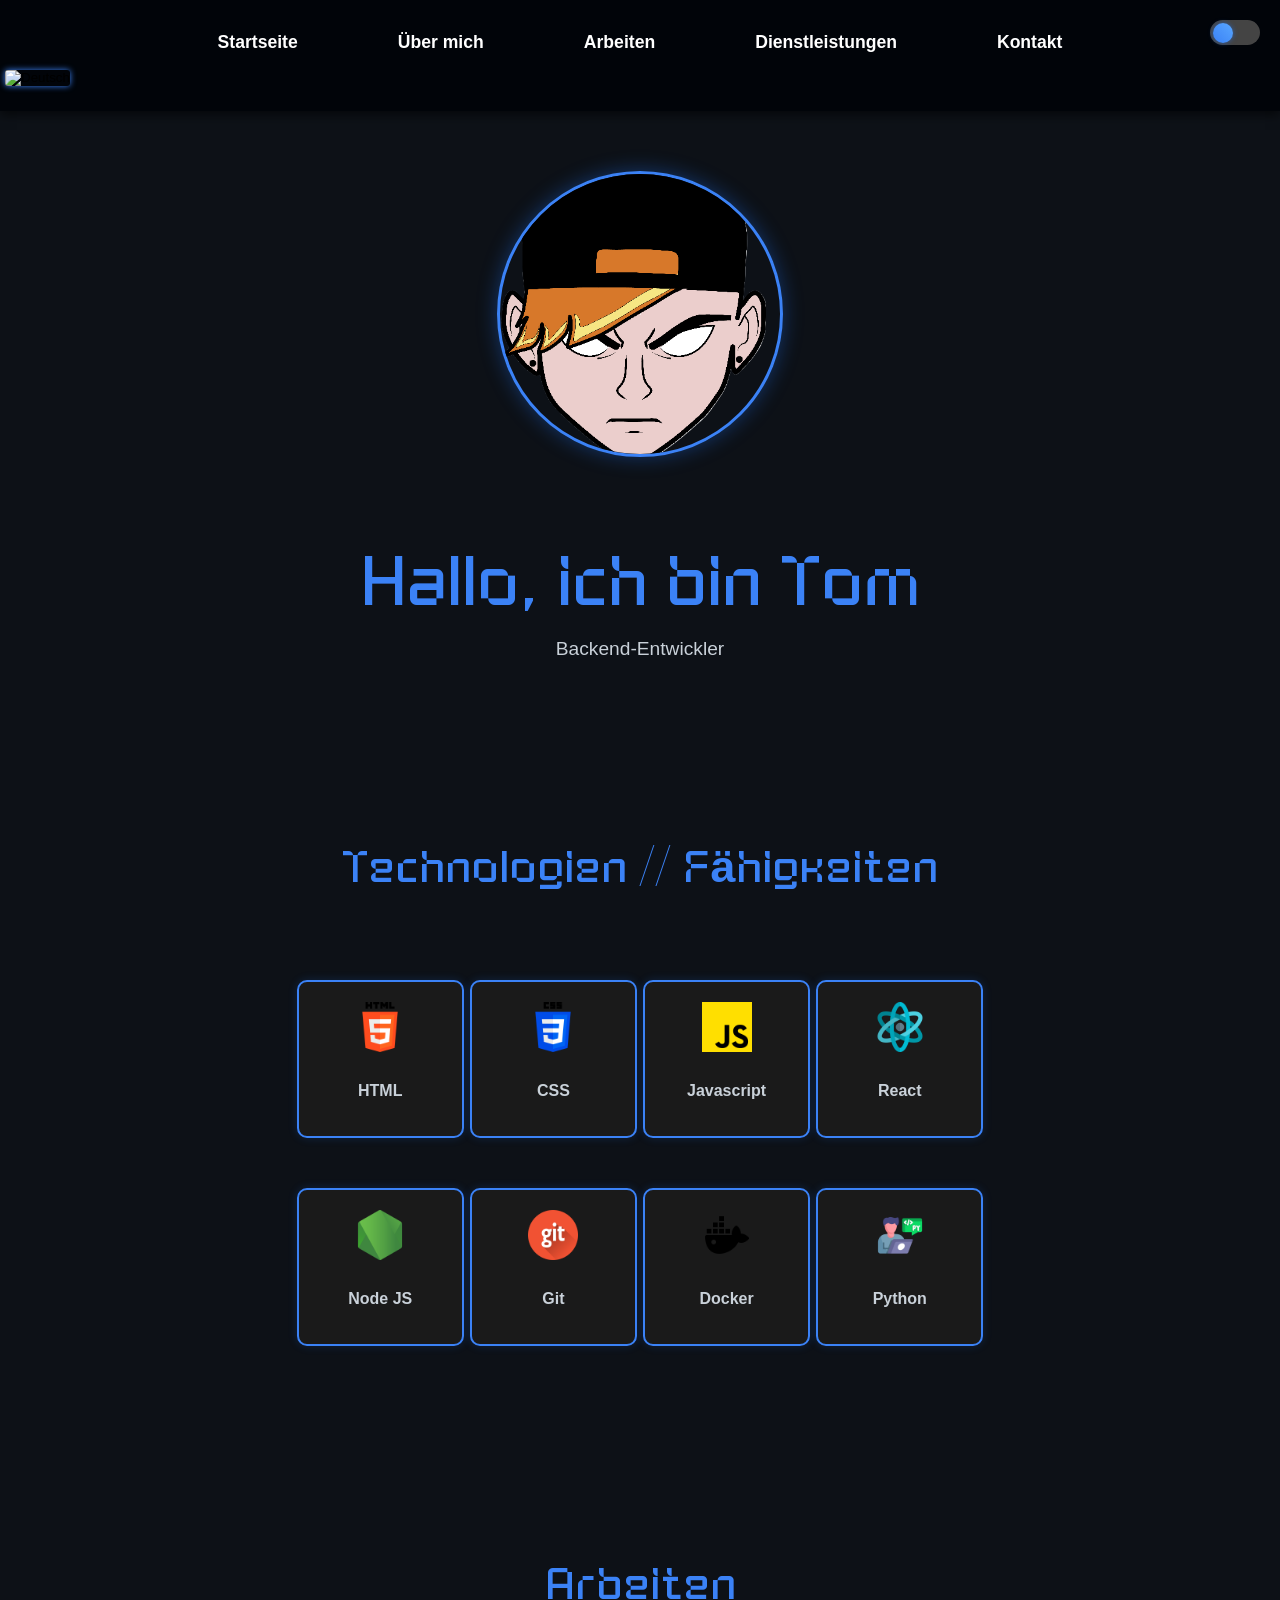
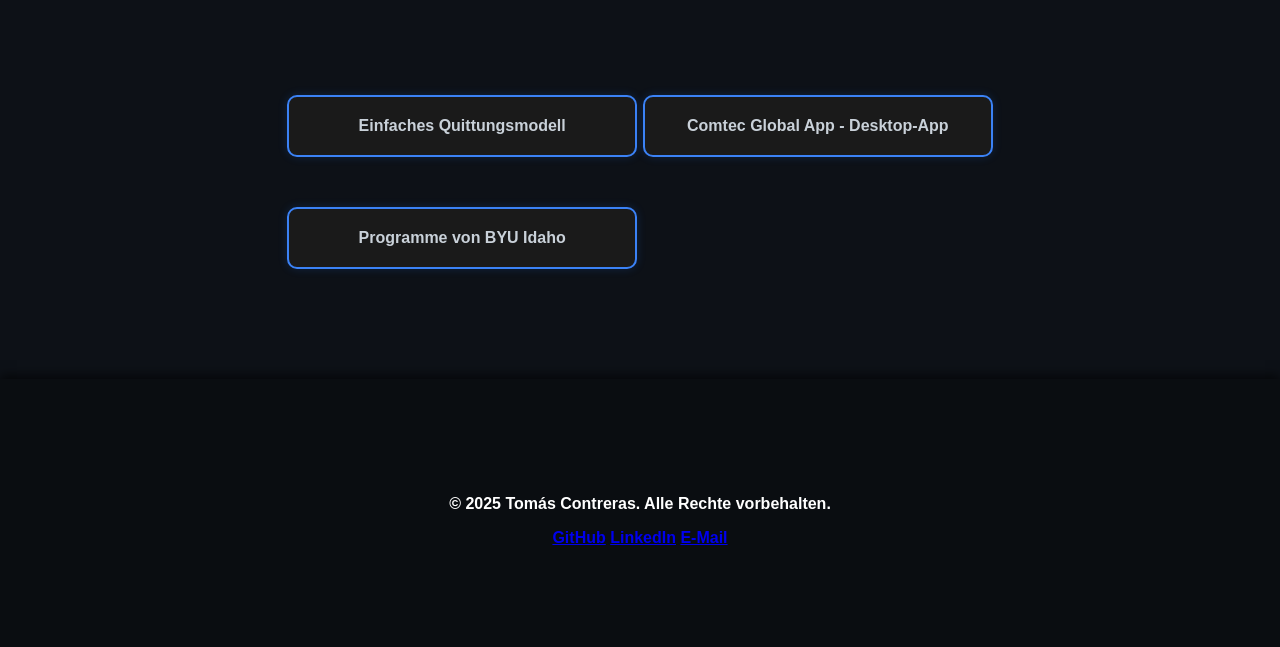
==== website portfolio/index-de.html @ 57a57ac4 "update" ====
<!DOCTYPE html>
<html lang="de">
<head>
  <meta charset="UTF-8" />
  <meta name="viewport" content="width=device-width, initial-scale=1.0"/>
  <title>Portfolio</title>
  <link rel="stylesheet" href="style/index.css">
  <link rel="stylesheet" href="style/index-responsive.css">
</head>

<body>
  <header>
    <nav>

      <ul class="nav-links" id="nav-links">
        <li><a href="#home">Startseite</a></li>
        <li><a href="#about">Über mich</a></li>
        <li><a href="#portfolio">Arbeiten</a></li>
        <li><a href="#services">Dienstleistungen</a></li>
        <li><a href="#contact">Kontakt</a></li>
      </ul>

      <div class="lang-menu">
        <button class="lang-btn">
          <img src="images/flags/alemania.png" alt="Deutsch" id="current-flag">
        </button>
        <div class="lang-dropdown">
          <a href="index.html" data-lang="en"><img src="images/languages/reino-unido.png" alt="English"> EN</a>
          <a href="index-spanish.html" data-lang="es"><img src="images/languages/chile.png" alt="Español"> ES</a>
          <a href="index-de.html" data-lang="de"><img src="images/languages/alemania.png" alt="Deutsch"> DE</a>
        </div>
      </div>

    </nav>
  </header>

  <button id="theme-toggle"></button>
  <div class="menu-toggle" id="menu-toggle">&#9776;</div>

  <section id="home" class="hero">
    <div class="hero-content">
      <img src="images/york-fotor-bg-remover-20250723221843.png" alt="Präsentationsbild" class="hero-img">
      <div class="hero-text">
        <h1>Hallo, ich bin Tom</h1>
        <p>Backend-Entwickler</p>
      </div>
    </div>
  </section>

  <section id="skills" class="skills">
    <h2>Technologien // Fähigkeiten</h2>
    <div class="skills-grid">

      <div class="skill-box">
        <img src="images/skills-images/html-5.png" alt="Html-icon" class="skill-icon">
        <p>HTML</p>
      </div>

      <div class="skill-box">
        <img src="images/skills-images/css-3.png" alt="Css-icon" class="skill-icon">
        <p>CSS</p>
      </div>

      <div class="skill-box">
        <img src="images/skills-images/javascript-icon.png" alt="Javascript" class="skill-icon">
        <p>Javascript</p>
      </div>

      <div class="skill-box">
        <img src="images/skills-images/structure.png" alt="React-icon" class="skill-icon">
        <p>React</p>
      </div>

      <div class="skill-box">
        <img src="images/skills-images/nodo-js.png" alt="Node-icon" class="skill-icon">
        <p>Node JS</p>
      </div>

      <div class="skill-box">
        <img src="images/skills-images/git.png" alt="Git-icon" class="skill-icon">
        <p>Git</p>
      </div>

      <div class="skill-box">
        <img src="images/skills-images/docker.png" alt="Docker-icon" class="skill-icon">
        <p>Docker</p>
      </div>

      <div class="skill-box">
        <img src="images/skills-images/python-icon.png" alt="Python-icon" class="skill-icon">
        <p>Python</p>
      </div>

    </div>
  </section>

  <section id="work" class="work">
    <h2>Arbeiten</h2>
    <div class="work-grid">
      <div class="work-box">Einfaches Quittungsmodell</div>
      <div class="work-box">Comtec Global App - Desktop-App</div>
      <div class="work-box">Programme von BYU Idaho</div>
    </div>
  </section>

  <footer class="footer">
    <div class="footer-container">

      <p>© 2025 Tomás Contreras. Alle Rechte vorbehalten.</p>
      <div class="social-links">
        <a href="https://github.com/tuusuario" target="_blank" aria-label="GitHub">GitHub</a>
        <a href="https://linkedin.com/in/tuusuario" target="_blank" aria-label="LinkedIn">LinkedIn</a>
        <a href="mailto:tuemail@ejemplo.com" aria-label="E-Mail">E-Mail</a>
      </div>
    </div>
  </footer>

  <script src="script/interaction.js"></script>
</body>
</html>
---- website portfolio/style/index.css ----
@font-face {
  font-family: 'Neopixel';
  src: url('../fonts/NEOPIXEL-Regular.woff2') format('woff2'),
       url('../fonts/NEOPIXEL-Regular.woff') format('woff');
  font-weight: 700; /* bold */
  font-style: normal;
}

/* ===== GLOBAL ===== */
body {
    margin: 0;
    font-family: 'Segoe UI', Tahoma, Geneva, Verdana, sans-serif;
    background-color: #0d1117;
    color: #ffffff;
    transition: background-color 0.3s, color 0.3s;
    display: flex;
    flex-direction: column;
    min-height: 100vh;
}

body.light-mode {
    background-color: #f4f4f4;
    color: #111;
}

section {
    padding: 60px 20px;
    max-width: 900px;
    margin: auto;
}

h1, h2 {
    color: #3b82f6;
    font-family: 'Neopixel', sans-serif;
    font-weight: bold;
    font-size: 45px;
}


/* ===== HEADER ===== */
header {
    background-color: #010409;
    padding: 20px 0;
    box-shadow: 0 4px 10px rgba(0, 0, 0, 0.6);
    position: relative;
    z-index: 1000;
    display: flex;
    justify-content: space-between;
    align-items: center;
    gap: 20px;
    transition: background-color 0.3s ease;
}

body.light-mode header {
    background-color: #eaeaea;
    box-shadow: 0 4px 10px rgba(0, 0, 0, 0.08);
}

/* ===== NAV ===== */
nav {
    flex-grow: 1;
}

nav ul {
    list-style: none;
    display: flex;
    justify-content: center;
    margin: 0;
    padding: 0;
    gap: 20px;
}

nav li {
    margin: 0 20px;
}

nav a {
    display: inline-block;
    color: #ffffff;
    padding: 12px 20px;
    border-radius: 10px;
    text-decoration: none;
    font-weight: bold;
    font-size: 1.1rem;
    transition: all 0.3s ease;
}

nav a:hover {
    background-color: #3b82f6;
    color: #ffffff;
    box-shadow: 0 0 10px #3b82f6;
}

body.light-mode nav a {
    color: #000;
}

body.light-mode nav a:hover {
    background-color: #3b82f6;
    color: #fff;
    box-shadow: 0 0 10px #3b82f6;
}

/* ===== HERO ===== */
.hero {
    padding: 60px 20px;
    background-color: #0d1117;
    display: flex;
    justify-content: center;
    align-items: center;
    transition: background-color 0.3s ease;
}

.hero-content {
    display: flex;
    flex-direction: column;
    align-items: center;
    text-align: center;
    max-width: 900px;
}

.hero-img {
    width: 280px;
    height: 280px;
    object-fit: cover;
    border-radius: 50%;
    border: 3px solid #3b82f6;
    box-shadow: 0 0 20px rgba(31, 111, 235, 0.4);
    margin-bottom: 20px;
}

.hero-text h1 {
    font-size: 70px;
    color: #3b82f6;
    margin-bottom: 10px;
}

.hero-text p {
    font-size: 1.2rem;
    color: #c9d1d9;
}

body.light-mode .hero {
    background-color: #f4f4f4;
}

body.light-mode .hero-text h1 {
    color: #1f6feb;
}

body.light-mode .hero-text p {
    color: #333;
}

/* ===== SKILLS & WORK ===== */
.skills, .work {
    padding: 60px 90px;
    color: #ffffff;
    text-align: center;
    box-sizing: border-box;
    max-width: 100%;
    transition: background-color 0.3s ease;
}

.skills-grid, .work-grid {
    display: grid;
    gap: 50px;
    max-width: 800px;
    padding: 50px 20px;
    margin: 0 auto;
    justify-items: center;
}

.skills-grid { grid-template-columns: repeat(4, 1fr); }
.work-grid { grid-template-columns: repeat(2, 1fr); }

.skill-box, .work-box {
    width: 100%;
    background-color: #1a1a1a;
    border: 2px solid #3b82f6;
    border-radius: 10px;
    padding: 20px;
    font-weight: bold;
    color: #c9d1d9;
    box-shadow: 0 0 10px rgba(31, 111, 235, 0.2);
    transition: transform 0.2s ease, box-shadow 0.2s ease, background-color 0.3s ease, color 0.3s ease;
    text-align: center;
}

.skill-box:hover, .work-box:hover {
    transform: scale(1.05);
    box-shadow: 0 0 15px rgba(31, 111, 235, 0.6);
}

body.light-mode .skills, body.light-mode .work { color: #000; }

body.light-mode .skill-box, body.light-mode .work-box {
    background-color: #ffffff;
    color: #000;
    border: 2px solid #3b82f6;
    box-shadow: 0 0 10px rgba(31, 111, 235, 0.15);
}

/* ===== FOOTER ===== */
footer {
    background-color: #0a0d11;
    padding: 100px 20px;
    color: #ffffff;
    text-align: center;
    box-shadow: 0 -4px 10px rgba(0, 0, 0, 0.6);
    font-weight: bold;
    font-size: 1rem;
    margin-top: auto;
    transition: background-color 0.3s ease, color 0.3s ease;
}

body.light-mode footer {
    background-color: #eaeaea;
    color: #000;
    box-shadow: 0 -4px 10px rgba(0, 0, 0, 0.08);
}

.social-links a { transition: color 0.3s ease; }
.social-links a:hover { color: #3b82f6; }

/* ===== MENU HAMBURGUESA (MÓVIL) ===== */
.menu-toggle {
    display: none; /* desktop hide */
    width: 50px;
    height: 50px;
    position: absolute;
    top: 15px;
    left: 20px;
    z-index: 1200;
    background: transparent;
    border: none;
    cursor: pointer;
    flex-direction: column;
    justify-content: center;
    align-items: center;
    transition: transform 0.3s ease;
}

.menu-toggle span {
    display: block;
    width: 30px;
    height: 3px;
    margin: 5px 0;
    border-radius: 2px;
    background: #3b82f6;
    box-shadow: 0 0 8px #3b82f6;
    transition: all 0.3s ease;
}

.menu-toggle.active span:nth-child(1) { transform: translateY(8px) rotate(45deg); }
.menu-toggle.active span:nth-child(2) { opacity: 0; }
.menu-toggle.active span:nth-child(3) { transform: translateY(-8px) rotate(-45deg); }


/* ==== ANIMACIÓN FADE-IN ==== */
@keyframes fadeIn {
    from { opacity: 0; transform: translateY(-15px); }
    to { opacity: 1; transform: translateY(0); }
}

/* ===== TOGGLE SWITCH ===== */
#theme-toggle {
    position: fixed;
    top: 20px;
    right: 20px;
    width: 50px;
    height: 25px;
    background-color: #444;
    border-radius: 25px;
    border: none;
    cursor: pointer;
    display: flex !important;
    align-items: center;
    justify-content: flex-start;
    transition: background-color 0.3s ease;
    z-index: 1000;
}

#theme-toggle::before {
    content: "";
    width: 20px;
    height: 20px;
    background: linear-gradient(45deg, #3b82f6, #58a6ff);
    border-radius: 50%;
    position: relative;
    left: 3px;
    transition: left 0.3s ease, background 0.3s ease;
    box-shadow: 0 0 5px rgba(31, 111, 235, 0.6);
}

body.light-mode #theme-toggle {
    background-color: #ccc;
}

body.light-mode #theme-toggle::before {
    left: 27px;
    background: linear-gradient(45deg, #0a58ca, #1f6feb);
    box-shadow: 0 0 5px rgba(10, 88, 202, 0.6);
}

/* ===== ICONOS SKILL ===== */
.skill-icon {
    width: 50px;
    height: 50px;
    object-fit: contain;
    margin-bottom: 10px;
}

/* ===== SELECTOR DE IDIOMA ===== */
.lang-menu {
  position: relative;
  display: inline-block;
}

.lang-btn {
  background: transparent;
  border: none;
  cursor: pointer;
  padding: 5px;
}

.lang-btn img {
  width: 28px;
  height: 20px;
  border-radius: 3px;
  box-shadow: 0 0 6px #3b82f6;
  transition: transform 0.2s ease;
}

.lang-btn img:hover {
  transform: scale(1.1);
}

.lang-dropdown {
  display: none;
  position: absolute;
  right: 0;
  background: #0d1117;
  border: 1px solid #3b82f6;
  border-radius: 8px;
  box-shadow: 0 0 12px rgba(31, 111, 235, 0.4);
  z-index: 2000;
}

.lang-dropdown a {
  display: flex;
  align-items: center;
  gap: 8px;
  padding: 8px 12px;
  color: #fff;
  text-decoration: none;
  font-weight: bold;
  transition: background 0.2s ease;
}

.lang-dropdown a img {
  width: 22px;
  height: 16px;
  border-radius: 2px;
}

.lang-dropdown a:hover {
  background: #3b82f6;
}

.lang-menu.active .lang-dropdown {
  display: block;
  animation: fadeIn 0.2s ease;
}
---- website portfolio/style/index-responsive.css ----
@media (max-width: 600px) {
  header {
    padding: 15px 10px;
    text-align: center;
    background: inherit;  /* hereda el color del body */
    border: none;         /* quita la línea si no quieres separación */
    box-shadow: none;
  }

/* Responsive nav */
@media (max-width: 768px) {

  nav {
    position: relative;
  }

  .menu-toggle {
    display: block;
  }

  h1, h2 {
    font-size: 30px;
  }

  nav ul.nav-links {
    display: none;
    flex-direction: column;
    position: absolute;
    top: 60px;
    left: 0;
    width: 100%;
    background-color: #0d1117;
    border-top: 1px solid #1f6feb;
    align-items: center;
    justify-content: center;
  }

  nav ul.nav-links li {
    margin: 0;
    width: 100%;
    text-align: center;
  }

  nav ul.nav-links li a {
    display: block;
    padding: 15px;

  }

  nav ul.nav-links.show {
    display: flex;
  }
}

  .hero {
    flex-direction: column;
    padding: 40px 15px;
  }

  .hero-img {
    width: 180px;
    height: 180px;
    margin-bottom: 15px;
  }

  .hero-text h1 {
    font-size: 50px;
  }

  .hero-text p {
    font-size: 1rem;
  }

  section,
  .skills,
  .work {
    padding: 30px 5px;
  }

.work-grid {
  display: grid;
  grid-template-columns: repeat(1, 1fr);
  gap: 30px;
  max-width: 900px; /* ancho fijo para centrar */
  margin: 0 auto;   /* centra el grid */
  padding: 10px;
}

.skills-grid {
  display: grid;
  grid-template-columns: repeat(2, 1fr);
  gap: 60px;
  max-width: 900px; /* ancho fijo para centrar */
  margin: 0 auto;   /* centra el grid */
  padding: 10px;
}

  .work-box {
    padding: 10px;
    font-size: 0.95rem;
  }

  .skill-box {
    padding: 20px;
    font-size: 0.95rem;
  }

  footer {
    padding: 20px 10px;
    font-size: 0.9rem;
  }

  .social-links a {
    margin: 0 10px;
  }

  #theme-toggle {
    top: 10px;
    right: 10px;
    padding: 8px 12px;
    font-size: 0.9rem;
  }
}
#theme-toggle {
  position: fixed;
  top: 20px;
  right: 20px;
  width: 50px;
  height: 25px;
  background-color: #444;
  border-radius: 25px;
  border: none;
  cursor: pointer;
  padding: 0;
  display: flex !important;
  align-items: center;
  justify-content: flex-start;
  transition: background-color 0.3s ease, transform 0.2s ease;
  z-index: 1000;
}

/* círculo interior */
#theme-toggle::before {
  content: "";
  width: 20px;
  height: 20px;
  background: linear-gradient(45deg, #3b82f6, #58a6ff);
  border-radius: 50%;
  position: relative;
  left: 3px;
  transition: left 0.3s ease, background 0.3s ease;
  box-shadow: 0 0 5px rgba(31, 111, 235, 0.6);
}

/* Light mode */
body.light-mode #theme-toggle {
  background-color: #ccc;
}

body.light-mode #theme-toggle::before {
  left: 27px;
  background: linear-gradient(45deg, #0a58ca, #1f6feb);
  box-shadow: 0 0 5px rgba(10, 88, 202, 0.6);
}

header.light-mode {
  background: inherit;  /* hereda el color del body */
  border: none;         /* quita la línea si no quieres separación */
  box-shadow: none;
  padding: 15px 10px;
  text-align: center;
}

/* ====== RESPONSIVE ====== */

/* Tablets */
@media (max-width: 768px) {

  #theme-toggle {
    top: 12px;
    right: 12px;
    width: 40px;
    height: 20px;
  }

  #theme-toggle::before {
    width: 16px;
    height: 16px;
  }

  body.light-mode #theme-toggle::before {
    left: 21px;
  }
}

/* ==== RESPONSIVE PARA CELULAR ==== */
@media (max-width: 768px) {
  .menu-toggle {
    display: flex; /* se muestra solo en móvil */
  }

  nav ul {
    flex-direction: column;
  }

  nav ul li {
    text-align: center;
  }
}

/* ==== MENÚ MÓVIL ==== */
@media (max-width: 768px) {
  .menu-toggle {
    display: flex; /* botón visible solo en móvil */
  }

  nav ul {
    display: none; /* oculto por defecto */
    flex-direction: column;
    align-items: center;
    justify-content: center;
    position: absolute;
    top: 100%;
    left: 0;
    right: 0;
    background: #0d1117; /* fondo negro en dark mode */
    border-top: 2px solid #3b82f6; /* línea azul solo en móvil */
    text-align: center;
    animation: fadeIn 0.4s ease forwards;
  }

  nav ul.show {
    display: flex;
  }

  nav ul li {
    width: 100%;
  }

  nav ul li a {
    display: block;
    padding: 15px;
    font-size: 1.1rem;
    font-weight: 600;
    text-decoration: none;
    color: #3b82f6; /* azul neón solo en móvil */
    text-shadow: 0 0 6px rgba(59, 130, 246, 0.8);
    transition: all 0.3s ease;
  }

  nav ul li a:hover {
    background: rgba(59, 130, 246, 0.15);
    color: #ffffff;
    box-shadow: inset 0 0 10px #3b82f6;
  }

  /* Light mode solo móvil */
  body.light-mode nav ul {
    background: #f4f4f4;
    border-top: 2px solid #1f6feb;
  }

  body.light-mode nav ul li a {
    color: #111;
    text-shadow: none;
  }

  body.light-mode nav ul li a:hover {
    background: rgba(31, 111, 235, 0.2);
    color: #1f6feb;
    box-shadow: inset 0 0 10px rgba(31, 111, 235, 0.4);
  }
}

/* ==== DESKTOP ==== */
@media (min-width: 769px) {
  nav ul {
    display: flex !important;
    flex-direction: row;
    position: static;
    background: none; /* quitar fondo del menú móvil */
    border: none;     /* quitar línea azul */
    text-align: center;
  }

  nav ul li a {
    color: #ffffff; /* mismo color de links desktop */
    text-shadow: none;
    background: none;
    box-shadow: none;
  }

  nav ul li a:hover {
    background-color: #3b82f6;
    color: #ffffff;
    box-shadow: 0 0 10px #3b82f6;
  }

  .menu-toggle {
    display: none !important; /* ocultar botón en desktop */
  }
}

/* Adaptación responsive */
@media (max-width: 768px) {
  .lang-menu {
    margin: 10px auto;
    display: block;
    text-align: center;
  }
  .lang-dropdown {
    left: 50%;
    transform: translateX(-50%);
  }
}
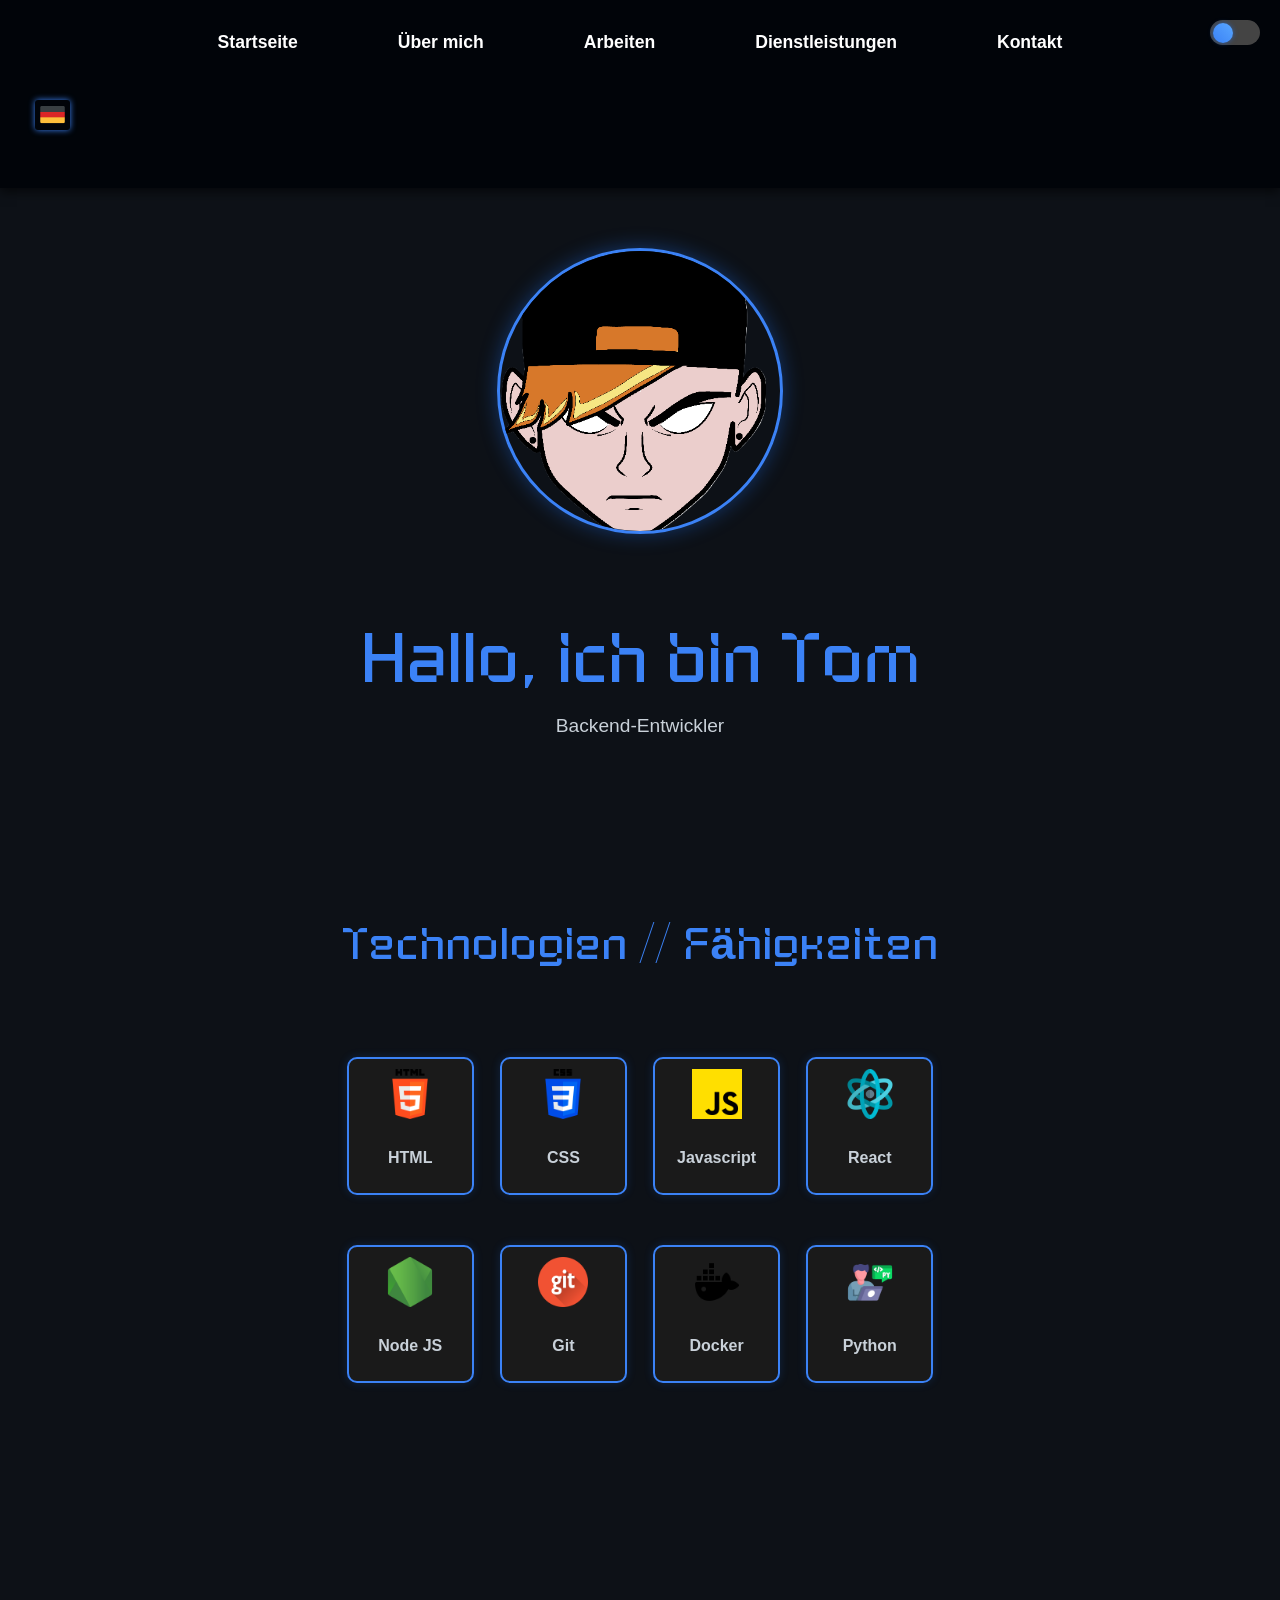
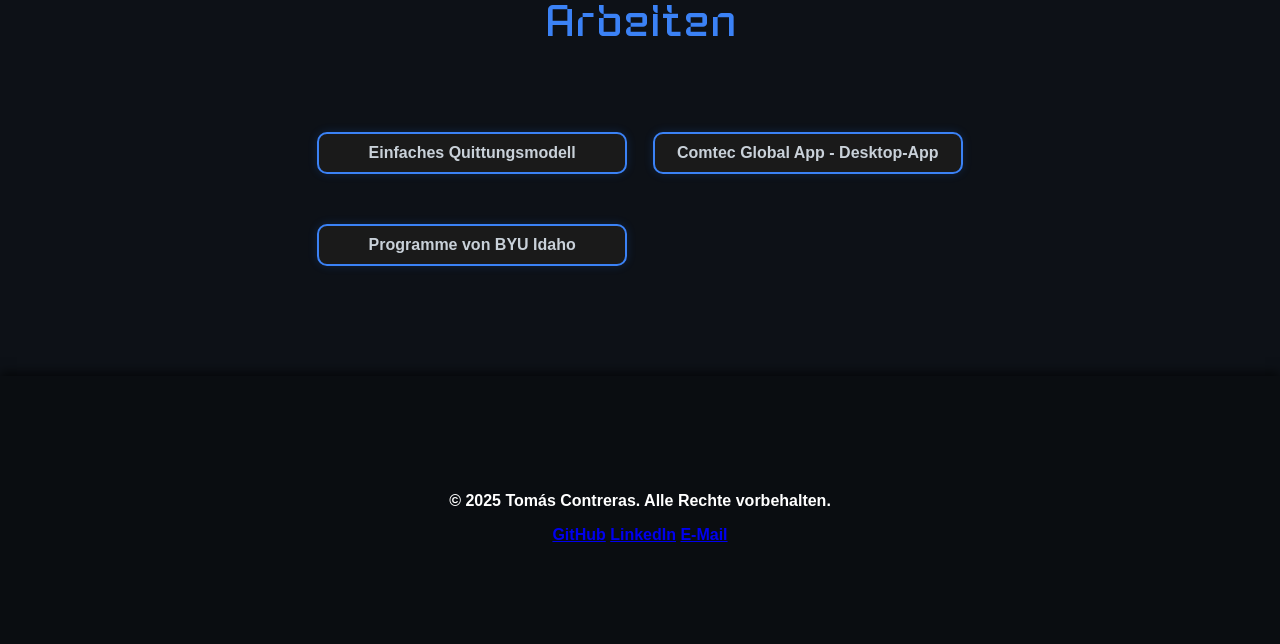
==== commit 40939e63: "new changes" ====
--- a/website portfolio/index-de.html
+++ b/website portfolio/index-de.html
@@ -22,7 +22,7 @@
 
       <div class="lang-menu">
         <button class="lang-btn">
-          <img src="images/flags/alemania.png" alt="Deutsch" id="current-flag">
+          <img src="images/languages/german.png" alt="Deutsch" id="current-flag">
         </button>
         <div class="lang-dropdown">
           <a href="index.html" data-lang="en"><img src="images/languages/reino-unido.png" alt="English"> EN</a>
--- a/website portfolio/style/index.css
+++ b/website portfolio/style/index.css
@@ -179,7 +179,7 @@
     background-color: #1a1a1a;
     border: 2px solid #3b82f6;
     border-radius: 10px;
-    padding: 20px;
+    padding: 10px;
     font-weight: bold;
     color: #c9d1d9;
     box-shadow: 0 0 10px rgba(31, 111, 235, 0.2);
@@ -321,12 +321,12 @@
   background: transparent;
   border: none;
   cursor: pointer;
-  padding: 5px;
+  padding: 35px;
 }
 
 .lang-btn img {
-  width: 28px;
-  height: 20px;
+  width: 35px;
+  height: 30px;
   border-radius: 3px;
   box-shadow: 0 0 6px #3b82f6;
   transition: transform 0.2s ease;
